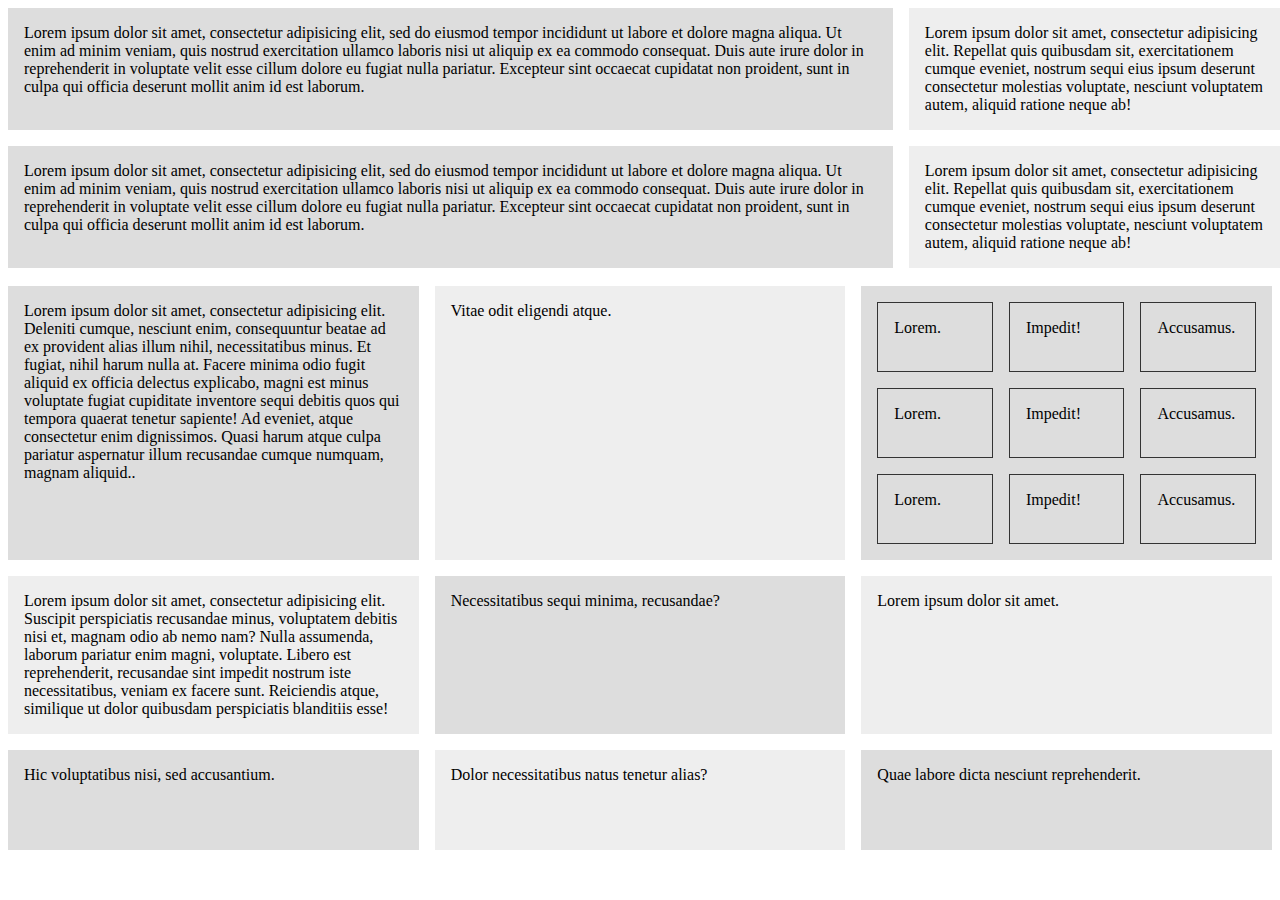
==== 3 - CSS Grid/index.html @ a4abb077 "adding grid-2" ====
<!DOCTYPE html>
<html lang="en" dir="ltr">
  <head>
    <meta charset="utf-8">
    <link rel="stylesheet" href="style.css">
    <title>CSS Grid</title>
  </head>
  <body>
    <div class="wrapper">
      <div>
        Lorem ipsum dolor sit amet, consectetur adipisicing elit, sed do eiusmod tempor incididunt ut labore et dolore magna aliqua. Ut enim ad minim veniam, quis nostrud exercitation ullamco laboris nisi ut aliquip ex ea commodo consequat. Duis aute irure dolor in reprehenderit in voluptate velit esse cillum dolore eu fugiat nulla pariatur. Excepteur sint occaecat cupidatat non proident, sunt in culpa qui officia deserunt mollit anim id est laborum.
      </div>
      <div>
        Lorem ipsum dolor sit amet, consectetur adipisicing elit. Repellat quis quibusdam sit, exercitationem cumque eveniet, nostrum sequi eius ipsum deserunt consectetur molestias voluptate, nesciunt voluptatem autem, aliquid ratione neque ab!
      </div>
      <div>
        Lorem ipsum dolor sit amet, consectetur adipisicing elit, sed do eiusmod tempor incididunt ut labore et dolore magna aliqua. Ut enim ad minim veniam, quis nostrud exercitation ullamco laboris nisi ut aliquip ex ea commodo consequat. Duis aute irure dolor in reprehenderit in voluptate velit esse cillum dolore eu fugiat nulla pariatur. Excepteur sint occaecat cupidatat non proident, sunt in culpa qui officia deserunt mollit anim id est laborum.
      </div>
      <div>
        Lorem ipsum dolor sit amet, consectetur adipisicing elit. Repellat quis quibusdam sit, exercitationem cumque eveniet, nostrum sequi eius ipsum deserunt consectetur molestias voluptate, nesciunt voluptatem autem, aliquid ratione neque ab!
      </div>
    </div>

    <br>

    <div class="grid">
      <div>Lorem ipsum dolor sit amet, consectetur adipisicing elit. Deleniti cumque, nesciunt enim, consequuntur beatae ad ex provident alias illum nihil, necessitatibus minus. Et fugiat, nihil harum nulla at. Facere minima odio fugit aliquid ex officia delectus explicabo, magni est minus voluptate fugiat cupiditate inventore sequi debitis quos qui tempora quaerat tenetur sapiente! Ad eveniet, atque consectetur enim dignissimos. Quasi harum atque culpa pariatur aspernatur illum recusandae cumque numquam, magnam aliquid..</div>
      <div>Vitae odit eligendi atque.</div>
      <div class="nested">
        <div>Lorem.</div>
        <div>Impedit!</div>
        <div>Accusamus.</div>
        <div>Lorem.</div>
        <div>Impedit!</div>
        <div>Accusamus.</div>
        <div>Lorem.</div>
        <div>Impedit!</div>
        <div>Accusamus.</div>
      </div>
      <div>Lorem ipsum dolor sit amet, consectetur adipisicing elit. Suscipit perspiciatis recusandae minus, voluptatem debitis nisi et, magnam odio ab nemo nam? Nulla assumenda, laborum pariatur enim magni, voluptate. Libero est reprehenderit, recusandae sint impedit nostrum iste necessitatibus, veniam ex facere sunt. Reiciendis atque, similique ut dolor quibusdam perspiciatis blanditiis esse!</div>
      <div>Necessitatibus sequi minima, recusandae?</div>
      <div>Lorem ipsum dolor sit amet.</div>
      <div>Hic voluptatibus nisi, sed accusantium.</div>
      <div>Dolor necessitatibus natus tenetur alias?</div>
      <div>Quae labore dicta nesciunt reprehenderit.</div>
    </div>


    <div class="grid2">
      
    </div>
  </body>
</html>
---- 3 - CSS Grid/style.css ----
/* /WRAPPER */

.wrapper{
  display: grid;
  grid-template-columns: 70% 30%; /* means we split the layout into 70% and 30% of the screen */
  /* grid-column-gap: 1em; /* space between div of column */
  /* grid-row-gap: 1em; /* space between div of row */
  grid-gap: 1em;
}


.wrapper > div{
  background: #eee;
  padding: 1em;
}

/* Every odd div element will have different color */
.wrapper > div:nth-child(odd){
  background: #ddd;
}

/* /WRAPPER */

/* GRID 1 */

.grid{
  display: grid;
  /* grid-template-columns: 1fr 1fr 2fr 2fr; */
  grid-template-columns: repeat(3, 1fr);
  grid-gap: 1em;
  /* grid-auto-rows: 100px; /* make a column size 100px */
  grid-auto-rows: minmax(100px, auto);
}

.nested{
  display: grid;
  grid-template-columns: repeat(3, 1fr);
  grid-auto-rows: 70px; /* setting height */
  grid-gap: 1em;
}

.nested > div{
  border: #333 1px solid;
  padding: 1em;
}

.grid > div{
  background: #eee;
  padding: 1em;
}

/* Every odd div element will have different color */
.grid > div:nth-child(odd){
  background: #ddd;
}

/* / GRID 1 */


/* GRID 2 */
.grid2{
  display: grid;
  /* grid-template-columns: 1fr 1fr 2fr 2fr; */
  grid-template-columns: repeat(3, 1fr);
  grid-gap: 1em;
  /* grid-auto-rows: 100px; /* make a column size 100px */
  grid-auto-rows: minmax(100px, auto);
}

.grid2 > div{
  background: #eee;
  padding: 1em;
}

/* Every odd div element will have different color */
.grid2 > div:nth-child(odd){
  background: #ddd;
}

/* /GRID 2 */
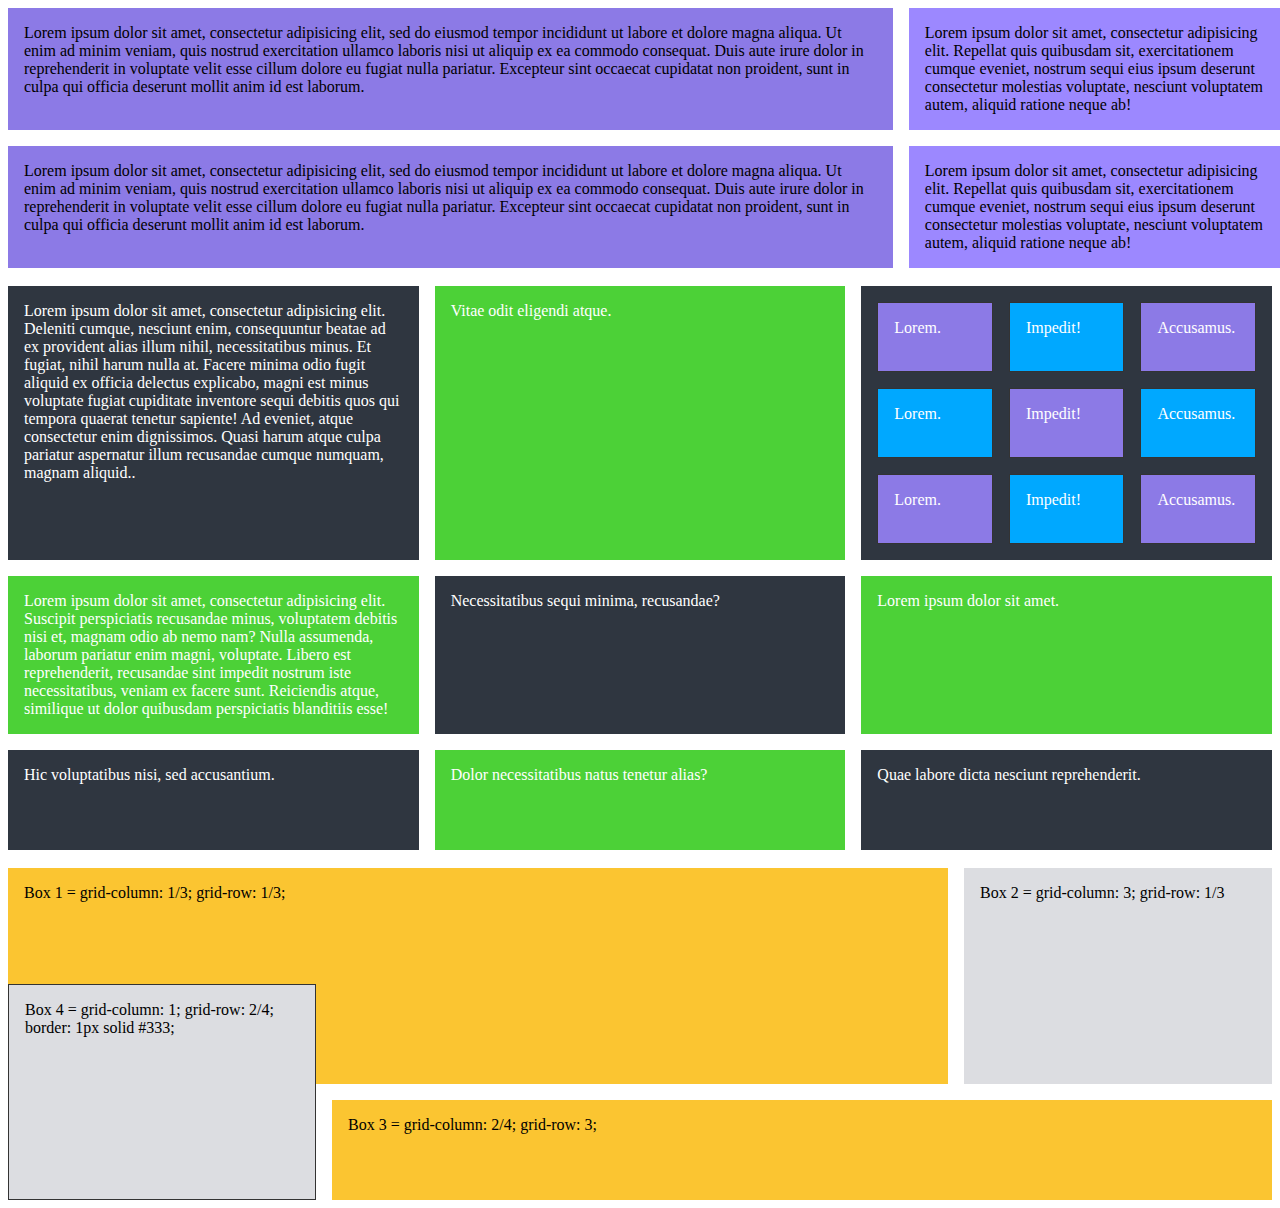
==== commit ad97053f: "modified the code" ====
--- a/3 - CSS Grid/index.html
+++ b/3 - CSS Grid/index.html
@@ -45,9 +45,14 @@
       <div>Quae labore dicta nesciunt reprehenderit.</div>
     </div>
 
+    <br>
 
     <div class="grid2">
-      
+      <div class="box box1">Box 1 = grid-column: 1/3; grid-row: 1/3;</div>
+      <div class="box box2">Box 2 = grid-column: 3; grid-row: 1/3 </div>
+      <div class="box box3">Box 3 = grid-column: 2/4; grid-row: 3;</div>
+      <div class="box box4">Box 4 = grid-column: 1; grid-row: 2/4; border: 1px solid #333;</div>
     </div>
+
   </body>
 </html>
--- a/3 - CSS Grid/style.css
+++ b/3 - CSS Grid/style.css
@@ -10,13 +10,13 @@
 
 
 .wrapper > div{
-  background: #eee;
+  background: #9c88ff;
   padding: 1em;
 }
 
 /* Every odd div element will have different color */
 .wrapper > div:nth-child(odd){
-  background: #ddd;
+  background: #8c7ae6;
 }
 
 /* /WRAPPER */
@@ -41,17 +41,24 @@
 
 .nested > div{
   border: #333 1px solid;
+  background: #00a8ff;
   padding: 1em;
 }
 
+.nested > div:nth-child(odd){
+  background: #8c7ae6;
+}
+
 .grid > div{
-  background: #eee;
+  background: #4cd137;
+  color: #fff;
   padding: 1em;
 }
 
 /* Every odd div element will have different color */
 .grid > div:nth-child(odd){
-  background: #ddd;
+  background: #2f3640;
+  color: #fff;
 }
 
 /* / GRID 1 */
@@ -60,21 +67,45 @@
 /* GRID 2 */
 .grid2{
   display: grid;
-  /* grid-template-columns: 1fr 1fr 2fr 2fr; */
-  grid-template-columns: repeat(3, 1fr);
+  grid-template-columns: 1fr 2fr 1fr;
+  grid-auto-rows: minmax(100px, auto);
   grid-gap: 1em;
-  /* grid-auto-rows: 100px; /* make a column size 100px */
-  grid-auto-rows: minmax(100px, auto);
+  justify-items: strecth; /* Option : end; or center; or start; */
+  align-items: stretch; /* Option : end; or center; or start; */
 }
 
 .grid2 > div{
-  background: #eee;
+  background: #dcdde1;
   padding: 1em;
 }
 
 /* Every odd div element will have different color */
 .grid2 > div:nth-child(odd){
-  background: #ddd;
+  background: #fbc531;
+}
+
+.box1{
+  /* align-self: start; */
+  grid-column: 1/3;
+  grid-row: 1/3;
+}
+
+.box2{
+  /* align-self: end; */
+  grid-column: 3;
+  grid-row: 1/3
+}
+
+.box3{
+  /* justify-self: end; */
+  grid-column: 2/4;
+  grid-row: 3;
+}
+
+.box4{
+  grid-column: 1;
+  grid-row: 2/4;
+  border: 1px solid #333;
 }
 
 /* /GRID 2 */
